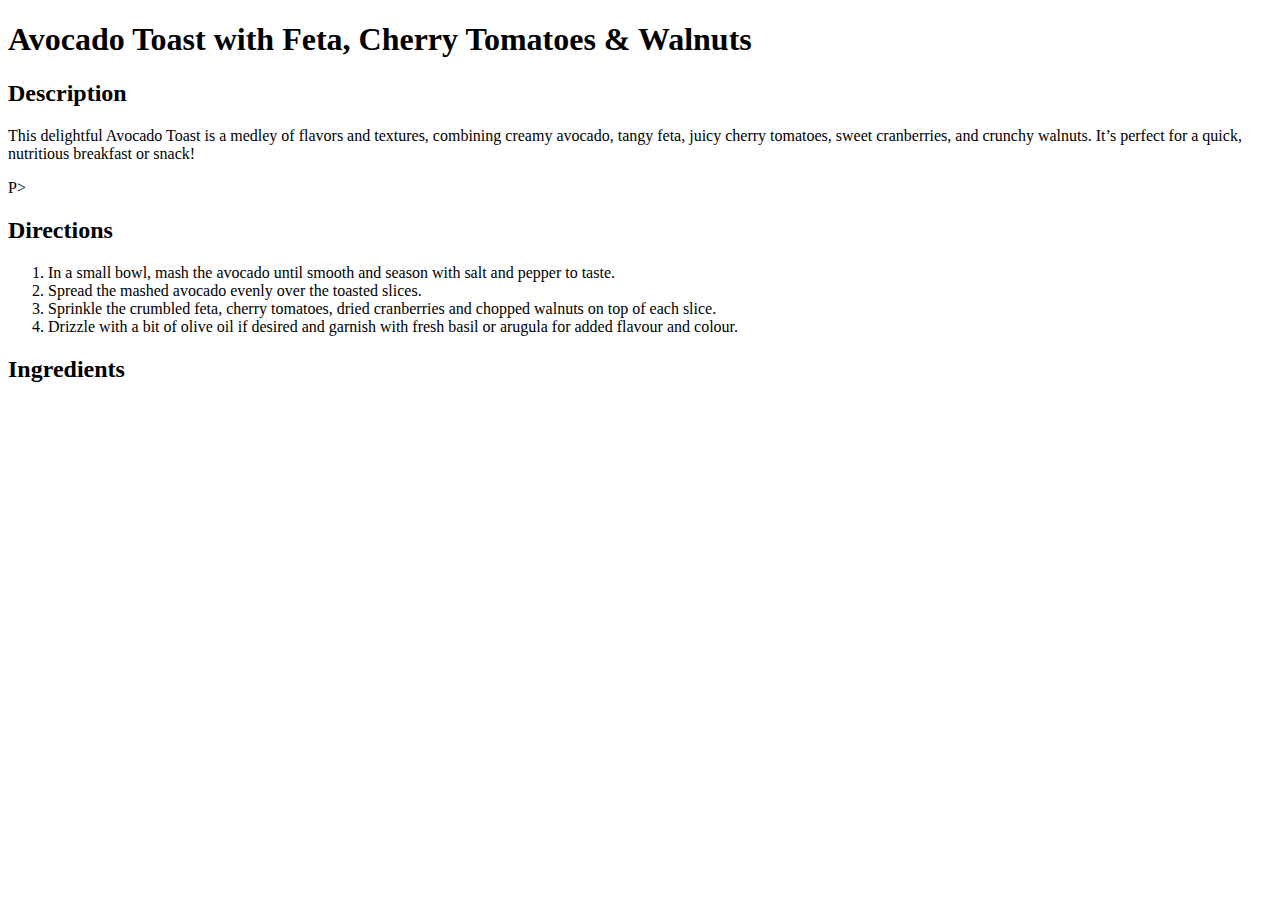
==== recipes/avocadotoast.html @ 6877d402 "Created first recipe." ====
<!DOCTYPE html>
<html lang="en">
<head>
	<meta charset="UTF-8">
	<meta name="viewport" content="width=device-width, initial-scale=1.0">
	<title>Avocado Toast with Feta</title>
</head>
<body>
	<h1>Avocado Toast with Feta, Cherry Tomatoes & Walnuts</h1>
	<h2>Description</h2>
	<p>This delightful Avocado Toast is a medley of flavors and textures, combining creamy avocado, tangy feta, juicy cherry tomatoes, sweet cranberries, and crunchy walnuts. It’s perfect for a quick, nutritious breakfast or snack!
		</p>P>
	<h2>Directions</h2>
	<p>
		<ol>
			<li>In a small bowl, mash the avocado until smooth and season with salt and pepper to taste.</li>
			<li>Spread the mashed avocado evenly over the toasted slices.</li>
			<li>Sprinkle the crumbled feta, cherry tomatoes, dried cranberries and chopped walnuts on top of each slice.</li>
			<li>Drizzle with a bit of olive oil if desired and garnish with fresh basil or arugula for added flavour and colour.</li>
		</ol>

	</p>
	<h2>Ingredients</h2>
</body>
</html>
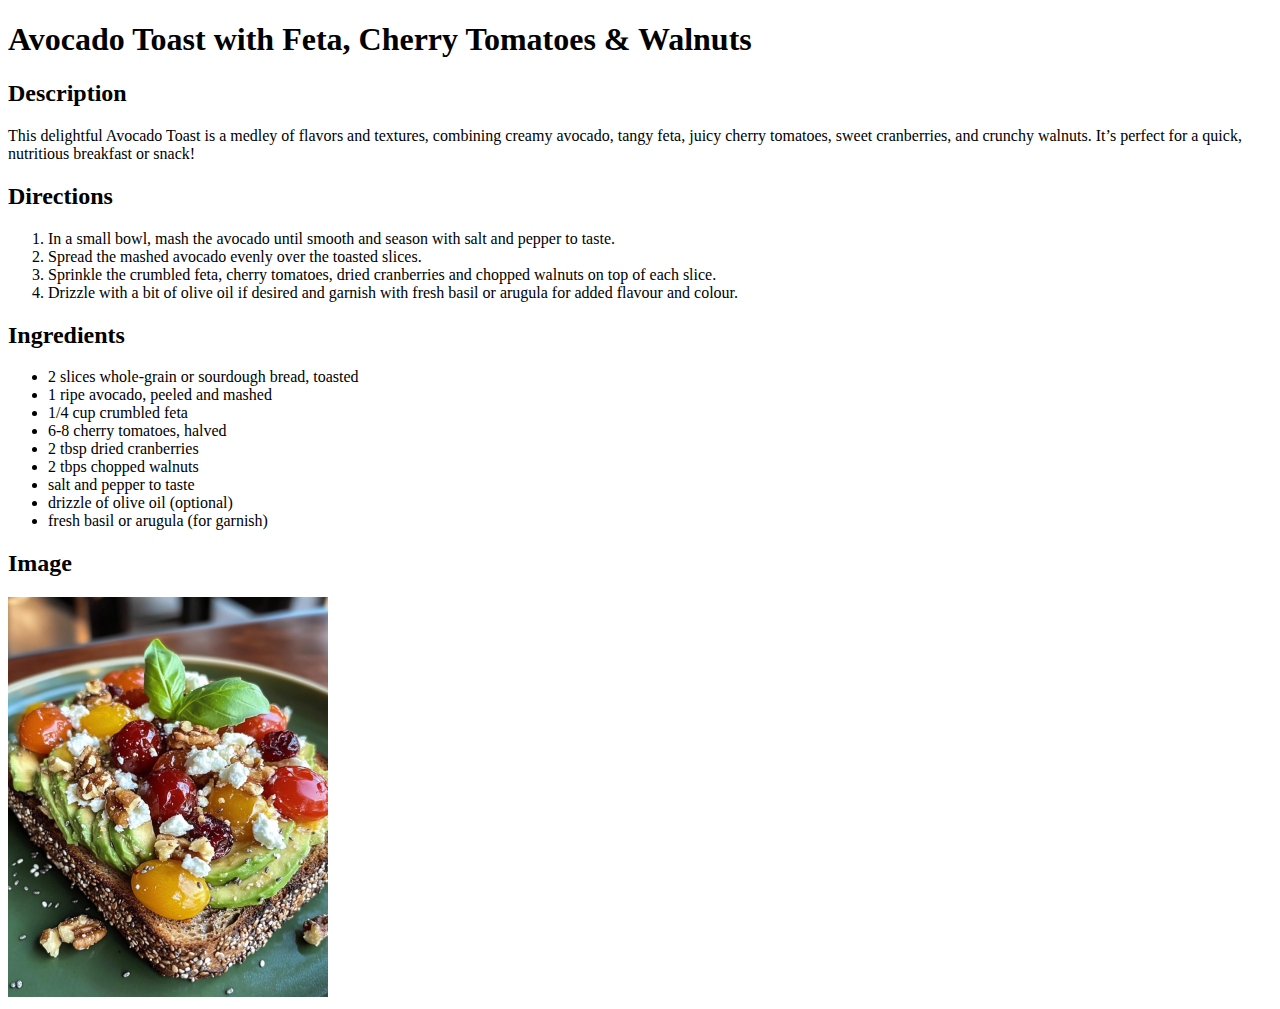
==== commit 16515a34: "The first recipe" ====
--- a/recipes/avocadotoast.html
+++ b/recipes/avocadotoast.html
@@ -9,7 +9,7 @@
 	<h1>Avocado Toast with Feta, Cherry Tomatoes & Walnuts</h1>
 	<h2>Description</h2>
 	<p>This delightful Avocado Toast is a medley of flavors and textures, combining creamy avocado, tangy feta, juicy cherry tomatoes, sweet cranberries, and crunchy walnuts. It’s perfect for a quick, nutritious breakfast or snack!
-		</p>P>
+		</p>
 	<h2>Directions</h2>
 	<p>
 		<ol>
@@ -18,8 +18,22 @@
 			<li>Sprinkle the crumbled feta, cherry tomatoes, dried cranberries and chopped walnuts on top of each slice.</li>
 			<li>Drizzle with a bit of olive oil if desired and garnish with fresh basil or arugula for added flavour and colour.</li>
 		</ol>
-
 	</p>
 	<h2>Ingredients</h2>
+	<p>
+		<ul>
+			<li>2 slices whole-grain or sourdough bread, toasted</li>
+			<li>1 ripe avocado, peeled and mashed</li>
+			<li>1/4 cup crumbled feta</li>
+			<li>6-8 cherry tomatoes, halved</li>
+			<li>2 tbsp dried cranberries</li>
+			<li>2 tbps chopped walnuts</li>
+			<li>salt and pepper to taste</li>
+			<li>drizzle of olive oil (optional)</li>
+			<li>fresh basil or arugula (for garnish)</li>
+		</ul>
+	</p>
+	<h2>Image</h2>
+	<img src="../images/avotoast.jpg" alt="Image of Avocado Toast" height="400">
 </body>
 </html>